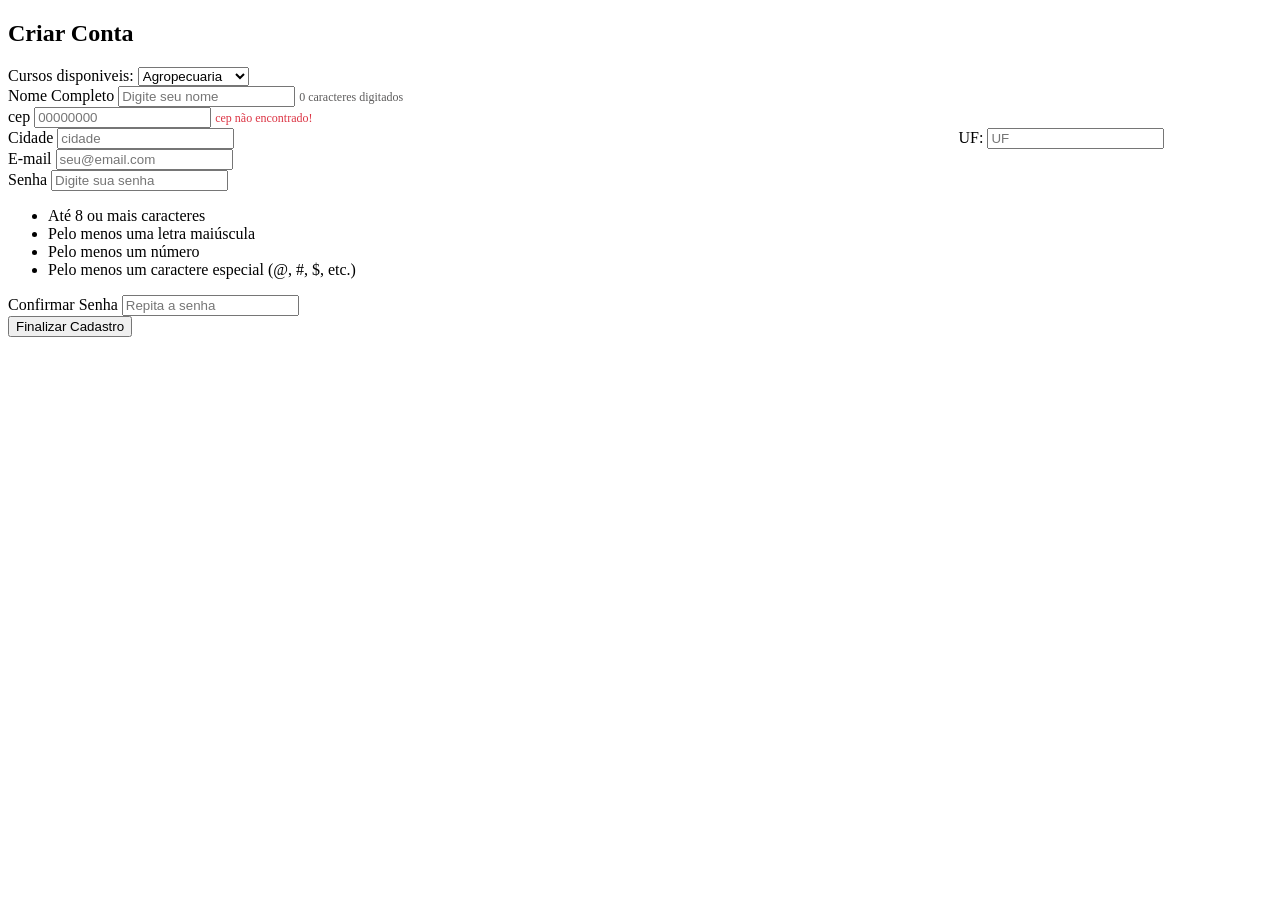
==== cadastro.html @ 8067bd0a "Add files via upload" ====
<!DOCTYPE html>
<html lang="pt-br">
<head>
    <meta charset="UTF-8">
    <title>Cadastro com Validação Dinâmica</title>
    <link rel="stylesheet" href="css/cadastro.css">
</head>
<body>

    <main class="container">
        <form id="form-cadastro" class="card">
            <h2>Criar Conta</h2>

            <div class="grupo-campo">
                <label for="curso">Cursos disponiveis:</label>
                <select id="curso" name="curso">
                    <option value="Agropecuaria">Agropecuaria</option>
                    <option value="Informatica">Informatica</option>
                    <option value="Agroindustria">Agroindustria</option>
                    <option value="Meio Ambiente">Meio Ambiente</option>
                </select>
            </div>

            <div class="grupo-campo">
                <label for="nome">Nome Completo
                </label>
                <input type="text" id="nome" 
                placeholder="Digite seu nome" required>
                <smal id="contador-nome" style="color: #5d5c5c;
                font-size: 12px;">0 caracteres digitados</smal>
            </div>

            <div class="grupo-campo">
                <label for="cep">cep</label>
                <input type="text" id="cep" placeholder="00000000" maxlength="8" required> 
                <small id="erro-cep" style="color: #dc3545; display: nome; font-size: 12px;">cep não encontrado!</small>
            </div>

            <div class="grupo-campo" style="display: flex; gap:10px;">
            <div style="flex: 3;">
                <label for="cidade">Cidade</label>
                <input type="text" id="cidade" placeholder="cidade" readonly required>
            </div>

            <div style="flex: 1;">
                <label for="estado">UF:</label>
                <input type="text" id="estado" placeholder="UF" maxlength="2" readonly required>
            </div>
            </div>

            <div class="grupo-campo">
                <label for="email">E-mail</label>
                <input type="email" id="email" 
                placeholder="seu@email.com" required>
            </div>

            <div class="grupo-campo">
                <label for="senha">Senha</label>
                <input type="password" id="senha" 
                placeholder="Digite sua senha" required>
                
                <!-- Requisitos dinâmicos da senha -->
                <ul class="lista-requisitos">
                    <li id="req-tamanho" class="requisito">
                        Até 8 ou mais caracteres</li>
                    <li id="req-maiuscula" class="requisito">
                        Pelo menos uma letra maiúscula</li>
                    <li id="req-numero" class="requisito">
                        Pelo menos um número</li>
                    <li id="req-especial" class="requisito">
                        Pelo menos um caractere especial (@, #, $, 
                        etc.)</li>
                </ul>
            </div>

            <div class="grupo-campo">
                <label for="confirma-senha">Confirmar Senha
                </label>
                <input type="password" id="confirmar-senha" 
                placeholder="Repita a senha" required>
            </div>

            <button type="submit" class="btn">Finalizar 
                Cadastro</button>
        </form>
    </main>
    <script src="js/cadastro.js"></script>
</body>
</html>
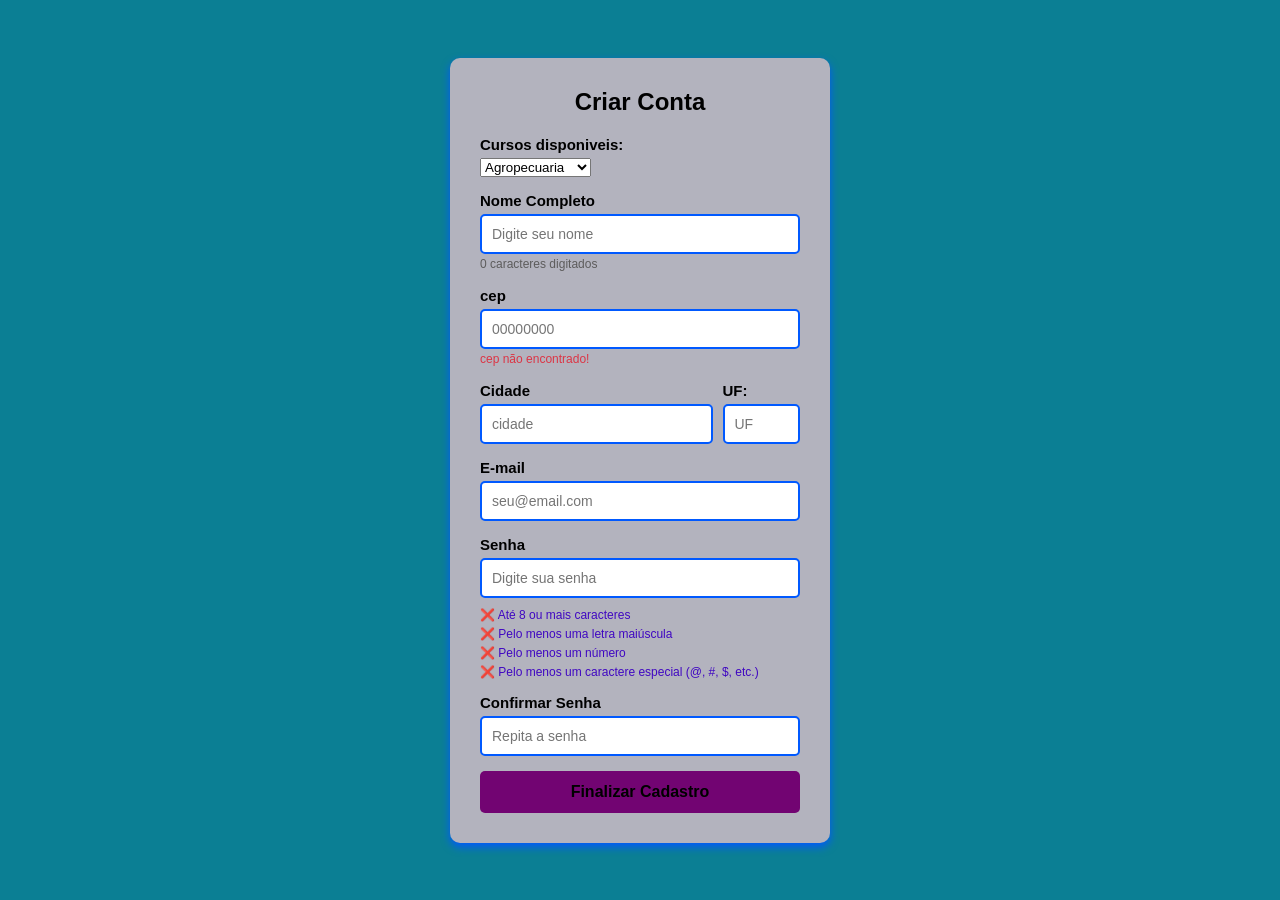
==== commit 9eab3dda: "Add files via upload" ====
--- a/cadastro.html
+++ b/cadastro.html
@@ -2,6 +2,7 @@
 <html lang="pt-br">
 <head>
     <meta charset="UTF-8">
+    <meta name="viewport" content="width=device-width, inicial-scale=1.0">
     <title>Cadastro com Validação Dinâmica</title>
     <link rel="stylesheet" href="css/cadastro.css">
 </head>
--- a/css/cadastro.css
+++ b/css/cadastro.css
@@ -0,0 +1,93 @@
+* {
+    box-sizing: border-box;
+    margin: 0;
+    padding: 0;
+}  
+
+body {
+    padding: 20px;
+    font-family: Arial, Helvetica, sans-serif;
+    background-color: rgb(11, 127, 148);
+    display: flex;
+    justify-content: center;
+    align-items: center;
+    min-height: 100vh;
+}
+.card{
+    background-color: rgb(179, 179, 190);
+    padding: 30px;
+    border-radius: 10px;
+    width: 100%;
+    max-width:380px;
+    box-shadow: 0 4px 8px rgb(0, 89, 255);
+}
+
+.card h2 {
+    text-align: center;
+    margin-bottom:20px;
+    color:rgb(0, 0, 0);
+
+}
+
+.grupo-campo {
+    margin-bottom: 15px;
+}
+.grupo-campo label{
+    display: block;
+    margin-bottom: 5px;
+    font-size: 15px;
+    color: black;
+    font-weight: bold;
+}
+.grupo-campo input{
+    width: 100%;
+    padding: 10px;
+    border: 2px solid rgb(0, 89, 255);
+    border-radius: 5px;
+    font-size: 14px;
+    transition: border-color 0.3s, background-color 0.3s;
+}
+.grupo-campo input:focus{
+    border-color: rgb(43, 137, 226);
+    background-color: rgb(14, 190, 137);
+    outline: none;
+}
+.grupo-campo input.campo-valido {
+    border-color:crimson;
+
+}
+/*requisitos das senhas */
+.lista-requisitos {
+    margin-top: 10px;
+    font-size: 12px;
+    list-style:none;
+}
+.requisito {
+    color:rgb(64, 8, 194);
+    margin-bottom: 5px;
+    transition: color 0.3s;
+}
+.requisito::before {
+    content:"\274c";
+    color:gold;
+}
+.requisito.valido::before {
+    content:"\2714"; /*"\2705" ou "\2714")*/
+    color:limegreen;
+}
+.campo-valido{
+    border-color:rgb(56, 105, 6);
+    background-color:rgb(239, 241, 239)
+}
+.btn {
+    width: 100%;
+    padding: 12px;
+    background-color: rgb(114, 4, 114);
+    color: black;
+    font-size: 16px;
+    font-weight: bold;
+    border: none;
+    border-radius: 5px;
+    cursor: pointer;
+    transition: background-color 0.3s;
+}
